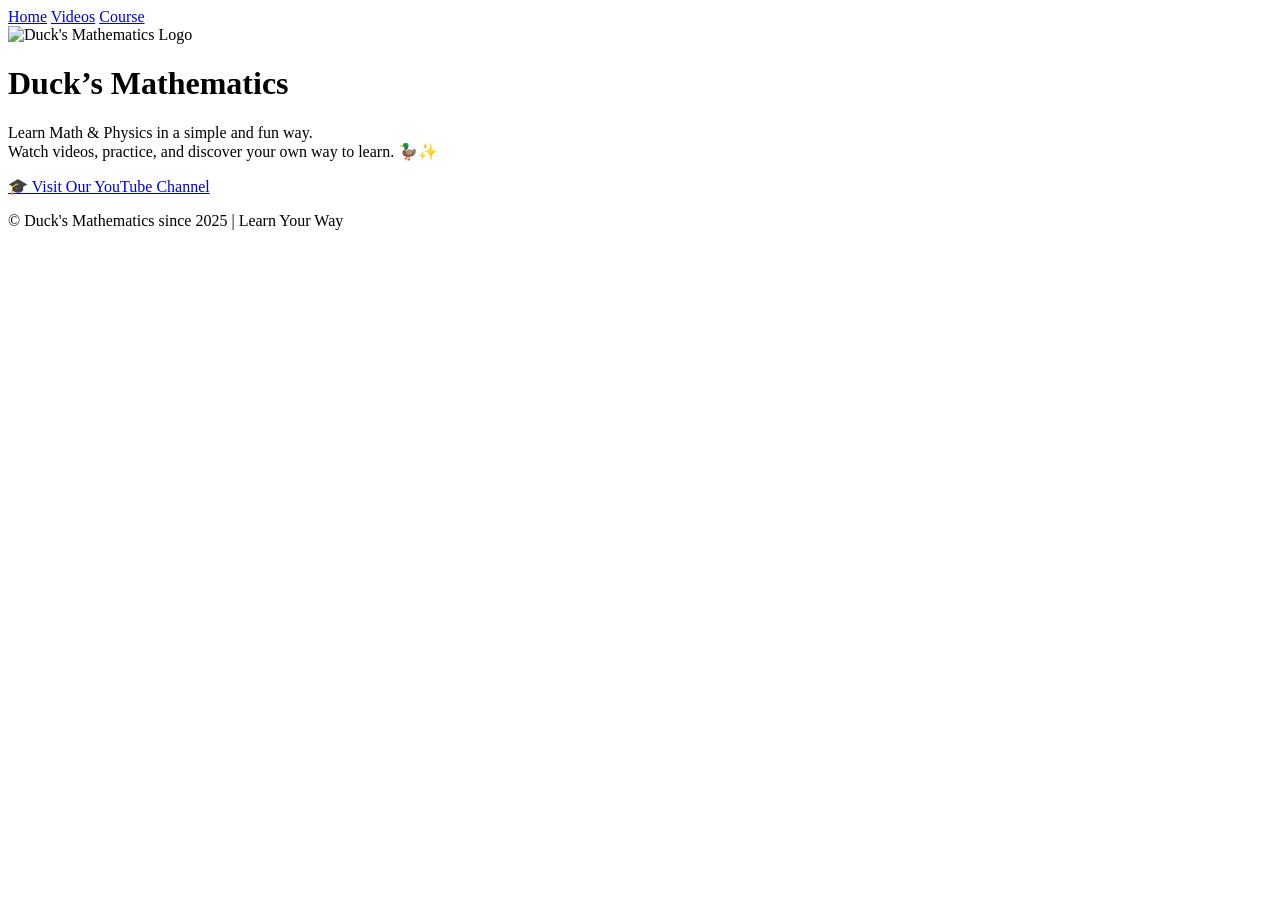
==== index.html @ 9ba86fbc "Change 'Blogs' link to 'Course' in navigation" ====
<!DOCTYPE html>
<html lang="en">
<head>
  <meta charset="UTF-8">
  <meta name="viewport" content="width=device-width, initial-scale=1.0">
  <title>Duck's Mathematics | Home</title>

  <!-- SEO -->
  <meta name="description" content="Duck's Mathematics – Learn Math & Physics in a simple and fun way.">

  <!-- Fonts -->
  <link href="https://fonts.googleapis.com/css2?family=Poppins:wght@400;600;700&display=swap" rel="stylesheet">

  <!-- CSS -->
  <link rel="stylesheet" href="style.css">
</head>
<body>

  <!-- Navigation -->
  <nav>
    <a href="index.html" class="active">Home</a>
    <a href="videos.html">Videos</a>
    <a href="blog.html">Course</a>
  </nav>

  <!-- Header -->
  <header>
    <img src="https://i.ibb.co/bjpP2wy5/In-Shot-20251218-213509680.png" alt="Duck's Mathematics Logo">
    
    <h1>Duck’s Mathematics</h1>
    
    <p>
      Learn Math & Physics in a simple and fun way.<br>
      Watch videos, practice, and discover your own way to learn. 🦆✨
    </p>

    <a href="https://youtube.com/@ducksmathematics" target="_blank" class="btn">
      🎓 Visit Our YouTube Channel
    </a>
  </header>

  <!-- Footer -->
  <footer>
    <p>© Duck's Mathematics since 2025 | Learn Your Way</p>
  </footer>

</body>
</html>
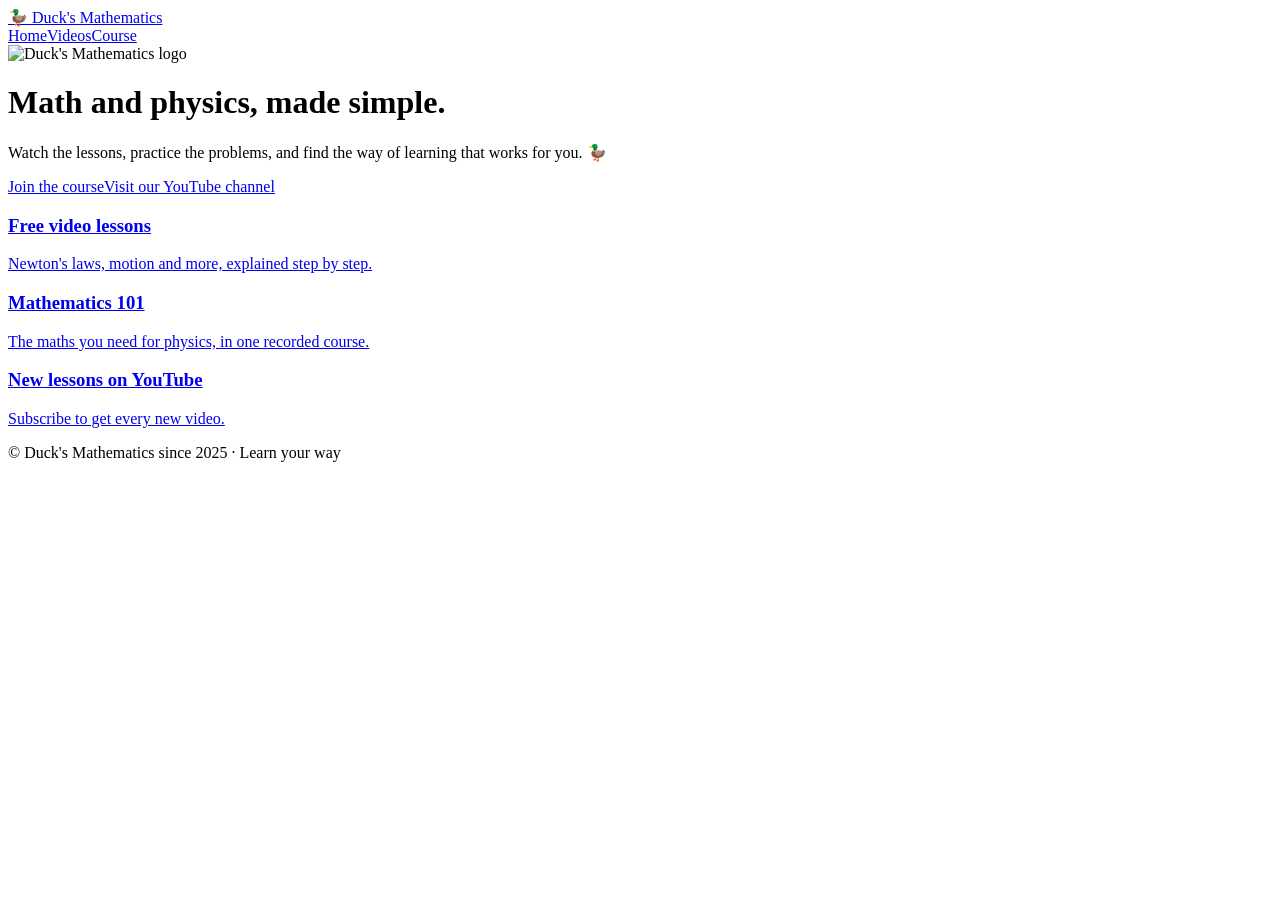
==== commit 98564e92: "Revamp index.html structure and content Updated the structure and content of the index.html file, in" ====
--- a/index.html
+++ b/index.html
@@ -1,48 +1,24 @@
 <!DOCTYPE html>
-<html lang="en">
-<head>
-  <meta charset="UTF-8">
-  <meta name="viewport" content="width=device-width, initial-scale=1.0">
-  <title>Duck's Mathematics | Home</title>
-
-  <!-- SEO -->
-  <meta name="description" content="Duck's Mathematics – Learn Math & Physics in a simple and fun way.">
-
-  <!-- Fonts -->
-  <link href="https://fonts.googleapis.com/css2?family=Poppins:wght@400;600;700&display=swap" rel="stylesheet">
-
-  <!-- CSS -->
-  <link rel="stylesheet" href="style.css">
-</head>
-<body>
-
-  <!-- Navigation -->
-  <nav>
-    <a href="index.html" class="active">Home</a>
-    <a href="videos.html">Videos</a>
-    <a href="blog.html">Course</a>
-  </nav>
-
-  <!-- Header -->
-  <header>
-    <img src="https://i.ibb.co/bjpP2wy5/In-Shot-20251218-213509680.png" alt="Duck's Mathematics Logo">
-    
-    <h1>Duck’s Mathematics</h1>
-    
-    <p>
-      Learn Math & Physics in a simple and fun way.<br>
-      Watch videos, practice, and discover your own way to learn. 🦆✨
-    </p>
-
-    <a href="https://youtube.com/@ducksmathematics" target="_blank" class="btn">
-      🎓 Visit Our YouTube Channel
-    </a>
-  </header>
-
-  <!-- Footer -->
-  <footer>
-    <p>© Duck's Mathematics since 2025 | Learn Your Way</p>
-  </footer>
-
-</body>
-</html>
+<html lang="en"><head>
+<meta charset="UTF-8"><meta name="viewport" content="width=device-width,initial-scale=1">
+<title>Duck's Mathematics | Home</title>
+<meta name="description" content="Duck's Mathematics – Learn Math & Physics in a simple and fun way.">
+<link rel="preconnect" href="https://fonts.googleapis.com"><link href="https://fonts.googleapis.com/css2?family=Bricolage+Grotesque:wght@500;700;800&family=Hind+Siliguri:wght@400;500;600;700&display=swap" rel="stylesheet">
+<link rel="stylesheet" href="style.css">
+</head><body>
+<nav><div class="wrap"><a class="brand" href="index.html">🦆 Duck's Mathematics</a><div class="links"><a href="index.html" class="active">Home</a><a href="videos.html">Videos</a><a href="blog.html">Course</a></div></div></nav>
+<main class="wrap">
+<header class="hero">
+<img src="https://i.ibb.co/bjpP2wy5/In-Shot-20251218-213509680.png" alt="Duck's Mathematics logo">
+<h1>Math and physics, made simple.</h1>
+<p>Watch the lessons, practice the problems, and find the way of learning that works for you. 🦆</p>
+<div class="actions"><a class="btn solid" href="blog.html">Join the course</a><a class="btn ghost" href="https://youtube.com/@ducksmathematics" target="_blank" rel="noopener">Visit our YouTube channel</a></div>
+</header>
+<section class="tiles">
+<a class="tile" href="videos.html"><h3>Free video lessons</h3><p>Newton's laws, motion and more, explained step by step.</p></a>
+<a class="tile" href="blog.html"><h3>Mathematics 101</h3><p>The maths you need for physics, in one recorded course.</p></a>
+<a class="tile" href="https://youtube.com/@ducksmathematics" target="_blank" rel="noopener"><h3>New lessons on YouTube</h3><p>Subscribe to get every new video.</p></a>
+</section>
+</main>
+<footer>© Duck's Mathematics since 2025 · Learn your way</footer>
+</body></html>
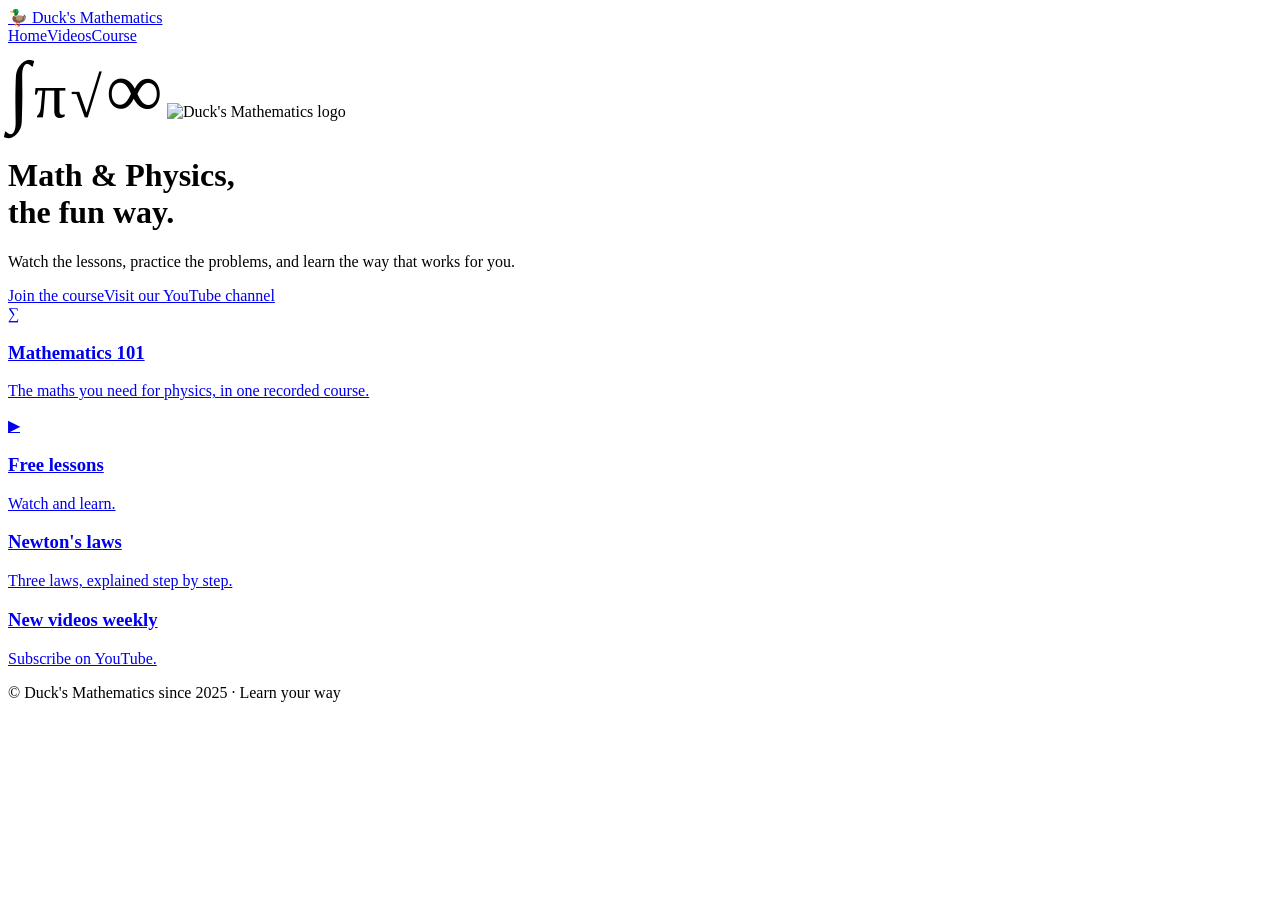
==== commit ed1f7460: "Refactor index.html with new meta tags and layout Updated HTML structure and added meta tags for vie" ====
--- a/index.html
+++ b/index.html
@@ -1,24 +1,24 @@
-<!DOCTYPE html>
-<html lang="en"><head>
-<meta charset="UTF-8"><meta name="viewport" content="width=device-width,initial-scale=1">
-<title>Duck's Mathematics | Home</title>
+<!DOCTYPE html><html lang="en"><head><meta charset="UTF-8"><meta name="viewport" content="width=device-width,initial-scale=1,viewport-fit=cover"><meta name="theme-color" content="#070812">
+<title>Duck's Mathematics</title>
 <meta name="description" content="Duck's Mathematics – Learn Math & Physics in a simple and fun way.">
-<link rel="preconnect" href="https://fonts.googleapis.com"><link href="https://fonts.googleapis.com/css2?family=Bricolage+Grotesque:wght@500;700;800&family=Hind+Siliguri:wght@400;500;600;700&display=swap" rel="stylesheet">
-<link rel="stylesheet" href="style.css">
-</head><body>
-<nav><div class="wrap"><a class="brand" href="index.html">🦆 Duck's Mathematics</a><div class="links"><a href="index.html" class="active">Home</a><a href="videos.html">Videos</a><a href="blog.html">Course</a></div></div></nav>
+<link rel="preconnect" href="https://fonts.googleapis.com"><link href="https://fonts.googleapis.com/css2?family=Space+Grotesk:wght@500;700&family=Hind+Siliguri:wght@400;500;600;700&display=swap" rel="stylesheet"><link rel="stylesheet" href="duck.css?v=2"></head><body>
+<nav><a class="logo" href="index.html">🦆 <span>Duck's Mathematics</span></a><div class="menu"><a href="index.html" class="on">Home</a><a href="videos.html">Videos</a><a href="blog.html">Course</a></div></nav>
 <main class="wrap">
 <header class="hero">
-<img src="https://i.ibb.co/bjpP2wy5/In-Shot-20251218-213509680.png" alt="Duck's Mathematics logo">
-<h1>Math and physics, made simple.</h1>
-<p>Watch the lessons, practice the problems, and find the way of learning that works for you. 🦆</p>
-<div class="actions"><a class="btn solid" href="blog.html">Join the course</a><a class="btn ghost" href="https://youtube.com/@ducksmathematics" target="_blank" rel="noopener">Visit our YouTube channel</a></div>
+<span class="sym" style="top:40px;left:2%;font-size:5rem">∫</span>
+<span class="sym" style="top:110px;right:3%;font-size:4rem;animation-delay:-2s">π</span>
+<span class="sym" style="bottom:50px;left:8%;font-size:3.6rem;animation-delay:-4s">√</span>
+<span class="sym" style="bottom:20px;right:10%;font-size:5rem;animation-delay:-1s">∞</span>
+<img class="duck" src="https://i.ibb.co/bjpP2wy5/In-Shot-20251218-213509680.png" alt="Duck's Mathematics logo">
+<h1>Math &amp; Physics,<br>the fun way.</h1>
+<p>Watch the lessons, practice the problems, and learn the way that works for you.</p>
+<div class="row"><a class="btn main" href="blog.html">Join the course</a><a class="btn" href="https://youtube.com/@ducksmathematics" target="_blank" rel="noopener">Visit our YouTube channel</a></div>
 </header>
-<section class="tiles">
-<a class="tile" href="videos.html"><h3>Free video lessons</h3><p>Newton's laws, motion and more, explained step by step.</p></a>
-<a class="tile" href="blog.html"><h3>Mathematics 101</h3><p>The maths you need for physics, in one recorded course.</p></a>
-<a class="tile" href="https://youtube.com/@ducksmathematics" target="_blank" rel="noopener"><h3>New lessons on YouTube</h3><p>Subscribe to get every new video.</p></a>
+<section class="bento">
+<a class="card c1" href="blog.html"><div class="big">∑</div><h3>Mathematics 101</h3><p>The maths you need for physics, in one recorded course.</p></a>
+<a class="card c2" href="videos.html"><div class="big">▶</div><h3>Free lessons</h3><p>Watch and learn.</p></a>
+<a class="card c3" href="videos.html"><h3>Newton's laws</h3><p>Three laws, explained step by step.</p></a>
+<a class="card c4" href="https://youtube.com/@ducksmathematics" target="_blank" rel="noopener"><h3>New videos weekly</h3><p>Subscribe on YouTube.</p></a>
 </section>
 </main>
-<footer>© Duck's Mathematics since 2025 · Learn your way</footer>
-</body></html>
+<footer>© Duck's Mathematics since 2025 · Learn your way</footer></body></html>
